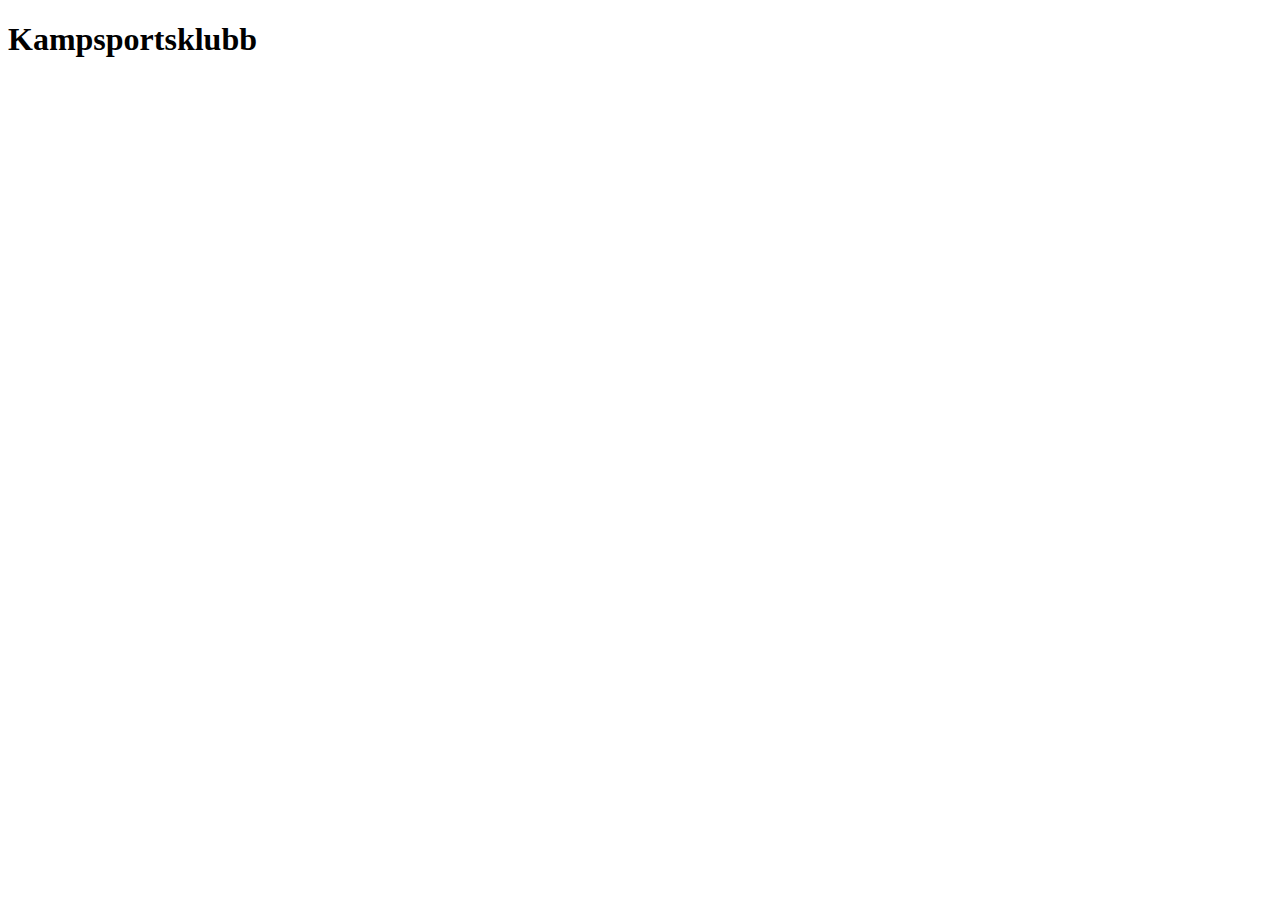
==== landing.html @ bf6c4fb3 "Lektion 1" ====
<!DOCTYPE html>
<html lang="en">
<head>
    <meta charset="UTF-8">
    <meta http-equiv="X-UA-Compatible" content="IE=edge">
    <meta name="viewport" content="width=device-width, initial-scale=1.0">
    <title>Startsida</title>
    <link rel="stylesheet" href="css/style.css">
</head>
<body>
    <header>
        <h1>Kampsportsklubb</h1>
    </header>
    
</body>
</html>
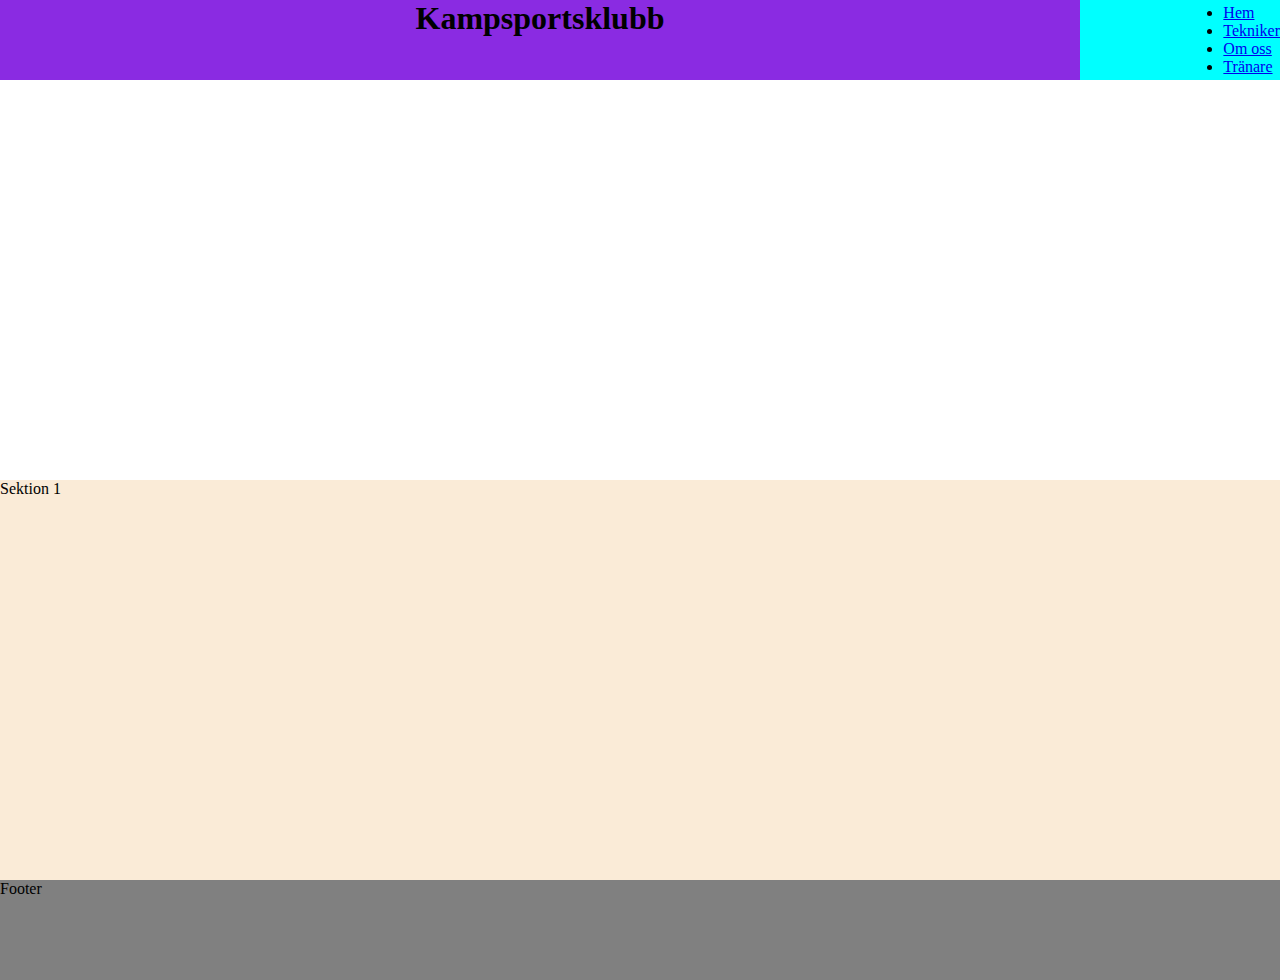
==== commit 321b7b5d: "Lektion 3" ====
--- a/landing.html
+++ b/landing.html
@@ -8,9 +8,40 @@
     <link rel="stylesheet" href="css/style.css">
 </head>
 <body>
-    <header>
-        <h1>Kampsportsklubb</h1>
-    </header>
+    <div id="grid_wrapper_landing">
+        <header>
+            <h1>Kampsportsklubb</h1>
+        </header>
     
+        <nav>
+            <ul id="nav-links">
+                <li><a href="landing.html">Hem</a></li>
+                <li><a href="tekniker.html">Tekniker</a></li>
+                <li><a href="oss.html">Om oss</a></li>
+                <li><a href="tranare.html">Tränare</a></li>
+            </ul>
+    
+            <div id="burger">
+                <div id="burger_line_1"></div>
+                <div id="burger_line_2"></div>
+                <div id="burger_line_3"></div>
+            </div>
+        </nav>
+
+        <article id="article_landing">
+            <img src="" alt="">
+        </article>
+
+        <section id="sec_1">
+            Sektion 1
+        </section>
+        
+
+        <footer>
+            Footer
+        </footer>
+        
+    </div>
+
 </body>
 </html>--- a/css/style.css
+++ b/css/style.css
@@ -0,0 +1,48 @@
+* {
+    margin: 0px;
+    padding: 0px;
+    box-sizing: border-box;
+}
+
+#grid_wrapper_landing {
+    display: grid;
+    height: 100vh;
+    grid-template-columns: minmax(200px, 1fr) 200px;
+    grid-template-rows: 80px 400px 400px 100px;
+    grid-template-areas: 
+    "he na"
+    "ar ar"
+    "s1 s1"
+    "fo fo";
+}
+
+header {
+    grid-area: he;
+    display: flex;
+    justify-content: center;
+    background-color: blueviolet;
+}
+
+nav {
+    grid-area: na;
+    display: flex;
+    height: 80px;
+    justify-content: flex-end;
+    align-items: center;
+    background-color: aqua;
+}
+
+#article_landing {
+    grid-area: ar;
+}
+
+#sec_1 {
+    grid-area: s1;
+    background-color: antiquewhite;
+}
+
+
+footer {
+    grid-area: fo;
+    background-color: gray;
+}
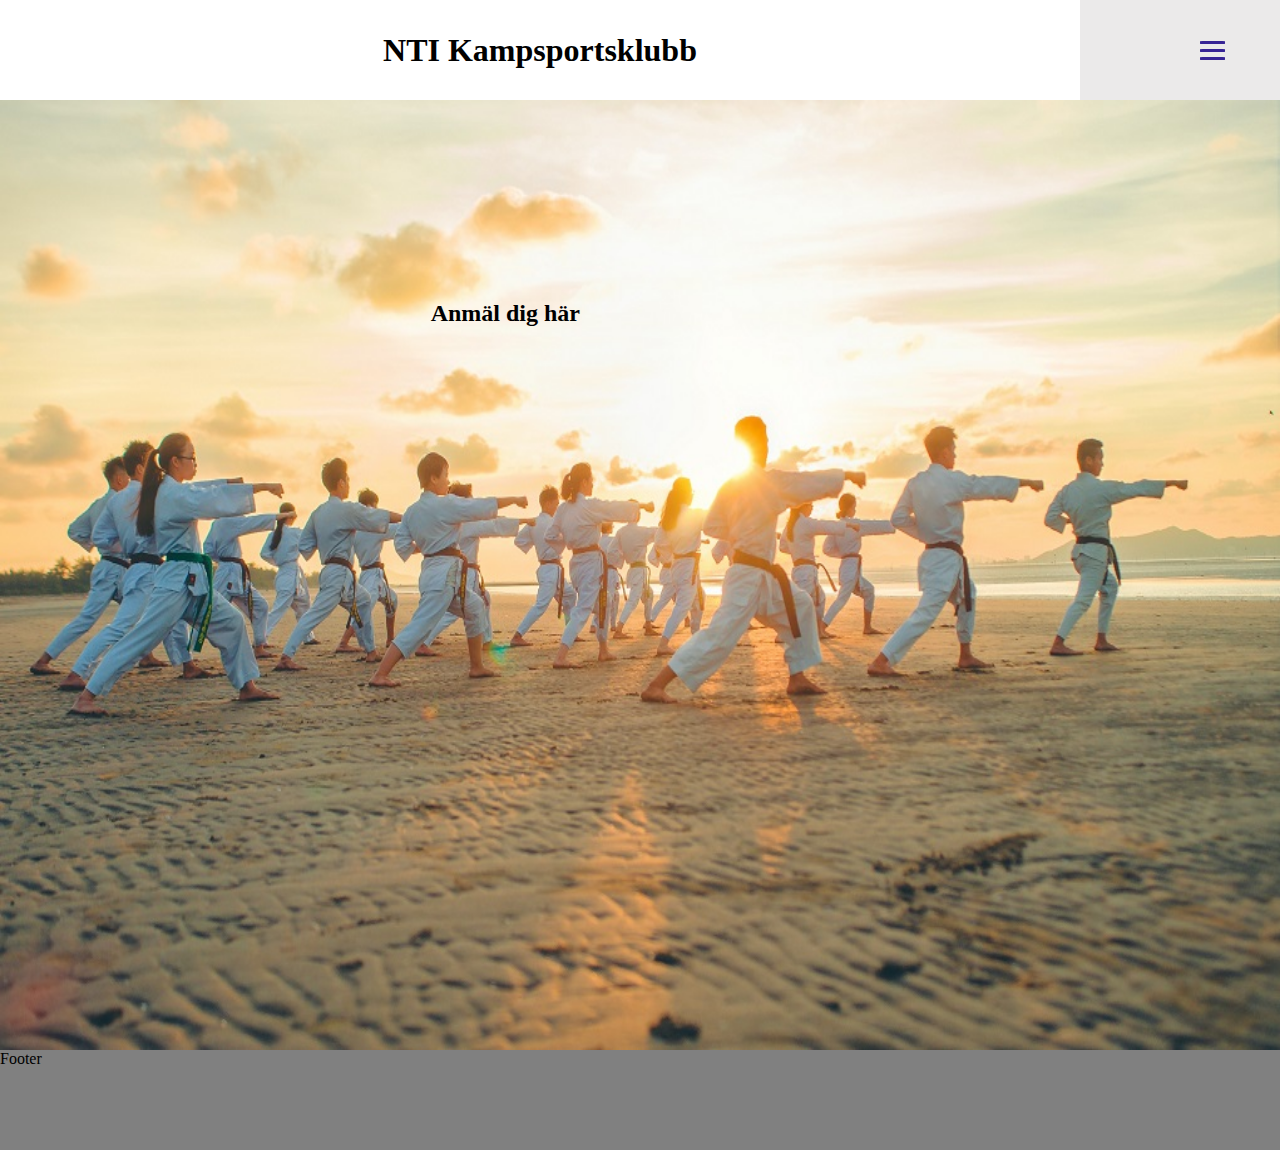
==== commit c16438df: "Lektion 4" ====
--- a/landing.html
+++ b/landing.html
@@ -10,7 +10,7 @@
 <body>
     <div id="grid_wrapper_landing">
         <header>
-            <h1>Kampsportsklubb</h1>
+            <h1>NTI Kampsportsklubb</h1>
         </header>
     
         <nav>
@@ -29,12 +29,9 @@
         </nav>
 
         <article id="article_landing">
-            <img src="" alt="">
+            <h2 id="anmal">Anmäl dig här</h2>
+            <img src="img/landing_img.jpg" alt="KAMPSPORT_BILD" id="landing_img">
         </article>
-
-        <section id="sec_1">
-            Sektion 1
-        </section>
         
 
         <footer>
@@ -43,5 +40,7 @@
         
     </div>
 
+    <script src="js/script.js"></script>
+
 </body>
 </html>--- a/css/style.css
+++ b/css/style.css
@@ -8,11 +8,10 @@
     display: grid;
     height: 100vh;
     grid-template-columns: minmax(200px, 1fr) 200px;
-    grid-template-rows: 80px 400px 400px 100px;
+    grid-template-rows: 100px 950px 100px;
     grid-template-areas: 
     "he na"
     "ar ar"
-    "s1 s1"
     "fo fo";
 }
 
@@ -20,25 +19,63 @@
     grid-area: he;
     display: flex;
     justify-content: center;
-    background-color: blueviolet;
+    align-items: center;
+    background-color: rgb(255, 255, 255);
 }
 
 nav {
     grid-area: na;
     display: flex;
-    height: 80px;
+    height: 100px;
     justify-content: flex-end;
     align-items: center;
-    background-color: aqua;
+    background-color: rgb(235, 234, 234);
+}
+
+#nav-links {
+    display: flex;
+    flex-direction: column;
+    height: 500px;
+    width: 200px;
+    background-color: rgb(235, 234, 234);
+    justify-content: space-around;
+    align-items: center;
+    position: absolute;
+    top: -500px;
+    right: 0px;
+    transition: all 0.5s;
+}
+
+#nav-links a {
+    text-decoration: none;
+    font-size: 1.25rem;
+    letter-spacing: 0.1875rem;
+    color: rgb(23, 40, 69);
+    font-family: 'Courier New', Courier, monospace;
+    font-weight: bold;
+    text-transform: uppercase;
+}
+
+#nav-links li {
+    list-style: none;
 }
 
 #article_landing {
     grid-area: ar;
+    display: flex;
 }
 
-#sec_1 {
-    grid-area: s1;
-    background-color: antiquewhite;
+#landing_img {
+    width: 100%;
+}
+
+#anmal {
+    display: flex;
+    justify-content: center;
+    align-items: center;
+    position: absolute;
+    right: 700px;
+    top: 300px;
 }
 
 
@@ -46,3 +83,33 @@
     grid-area: fo;
     background-color: gray;
 }
+
+#burger {
+    margin-right: 50px;
+    cursor: pointer;
+}
+
+#burger div {
+    width: 25px;
+    height: 3px;
+    background-color: rgb(54, 36, 149);
+    margin: 5px;
+    border-radius: 10%;
+    transition: all 0.5s;
+}
+
+.burger_menu_toggle #burger_line_2 {
+    opacity: 0;
+}
+
+.burger_menu_toggle #burger_line_1 {
+    transform: rotate(-45deg) translate(-5px, 6px);
+}
+
+.burger_menu_toggle #burger_line_3 {
+    transform: rotate(45deg) translate(-5px, -6px);
+}
+
+.nav_active {
+    transform: translateY(580px);
+}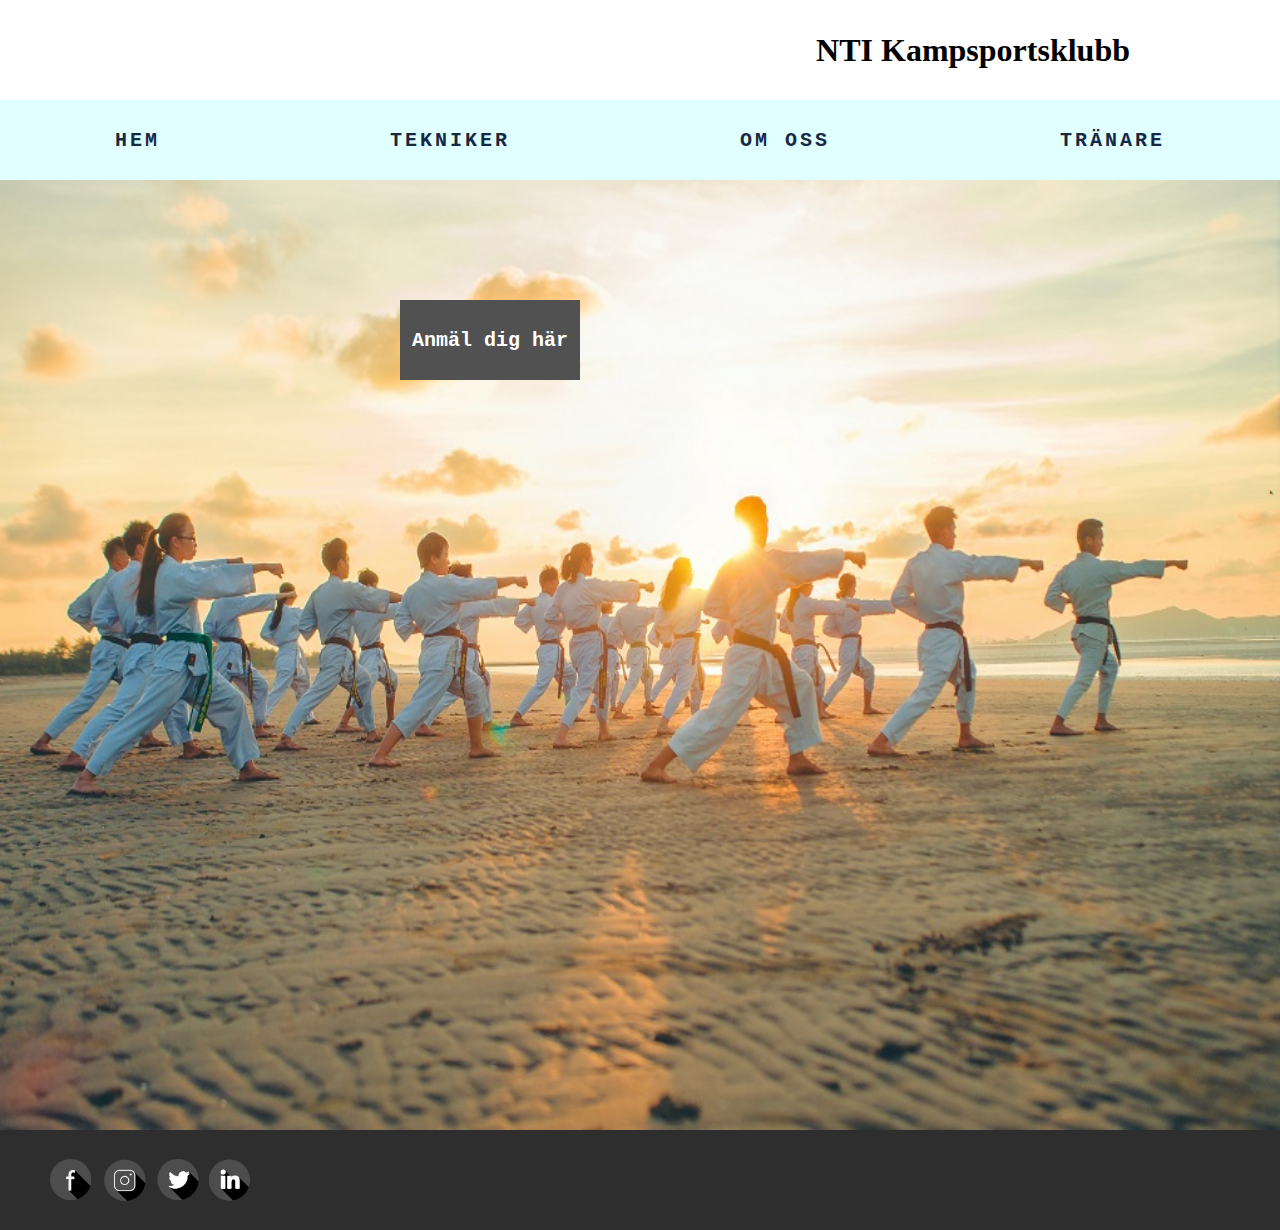
==== commit 0159cf3e: "v11" ====
--- a/landing.html
+++ b/landing.html
@@ -10,7 +10,7 @@
 <body>
     <div id="grid_wrapper_landing">
         <header>
-            <h1>NTI Kampsportsklubb</h1>
+            <h1 id="titel">NTI Kampsportsklubb</h1>
         </header>
     
         <nav>
@@ -29,13 +29,13 @@
         </nav>
 
         <article id="article_landing">
-            <h2 id="anmal">Anmäl dig här</h2>
+            <a href="oss.html" id="anmal">Anmäl dig här</a></h2>
             <img src="img/landing_img.jpg" alt="KAMPSPORT_BILD" id="landing_img">
         </article>
         
 
         <footer>
-            Footer
+            <img src="img/sociala_medier.png" alt="SOCIALA_MEDIER" id="landing_img2">
         </footer>
         
     </div>
--- a/css/style.css
+++ b/css/style.css
@@ -8,7 +8,7 @@
     display: grid;
     height: 100vh;
     grid-template-columns: minmax(200px, 1fr) 200px;
-    grid-template-rows: 100px 950px 100px;
+    grid-template-rows: 100px 350px 100px;
     grid-template-areas: 
     "he na"
     "ar ar"
@@ -23,20 +23,26 @@
     background-color: rgb(255, 255, 255);
 }
 
+#titel {
+    font-size: 1.25rem;
+    position: absolute;
+    right: 150px;
+}
+
 nav {
     grid-area: na;
     display: flex;
-    height: 100px;
+    height: 80px;
     justify-content: flex-end;
     align-items: center;
-    background-color: rgb(235, 234, 234);
+    background-color: rgb(255, 255, 255);
 }
 
 #nav-links {
     display: flex;
     flex-direction: column;
     height: 500px;
-    width: 200px;
+    width: 150px;
     background-color: rgb(235, 234, 234);
     justify-content: space-around;
     align-items: center;
@@ -48,7 +54,7 @@
 
 #nav-links a {
     text-decoration: none;
-    font-size: 1.25rem;
+    font-size: 1rem;
     letter-spacing: 0.1875rem;
     color: rgb(23, 40, 69);
     font-family: 'Courier New', Courier, monospace;
@@ -74,23 +80,32 @@
     justify-content: center;
     align-items: center;
     position: absolute;
-    right: 700px;
-    top: 300px;
+    right: 170px;
+    top: 200px;
+    border: 2px rgb(81, 81, 81);
+    background-color: rgb(81, 81, 81);
+    color: rgb(255, 255, 255);
+    text-decoration: none;
+    height: 40px;
+    width: 110px;
+    font-size: 10px;
+    font-family: 'Courier New', Courier, monospace;
+    font-weight: bold;
 }
 
 
 footer {
     grid-area: fo;
-    background-color: gray;
+    background-color: rgb(47, 46, 46);
 }
 
 #burger {
-    margin-right: 50px;
+    margin-right: 10px;
     cursor: pointer;
 }
 
 #burger div {
-    width: 25px;
+    width: 20px;
     height: 3px;
     background-color: rgb(54, 36, 149);
     margin: 5px;
@@ -112,4 +127,144 @@
 
 .nav_active {
     transform: translateY(580px);
+}
+
+#landing_img2 {
+    height: 100px;
+    position: absolute;
+    left: 50px;
+}
+
+
+/* Tranare */
+#grid_wrapper_tranare {
+    display: grid;
+    height: 100vh;
+    grid-template-columns: minmax(200px, 1fr) 200px;
+    grid-template-rows: 100px 350px 100px;
+    grid-template-areas: 
+    "he na"
+    "ar ar"
+    "fo fo";
+}
+
+/* Om oss */
+#grid_wrapper_omoss {
+    display: grid;
+    height: 100vh;
+    grid-template-columns: minmax(200px, 1fr) 200px;
+    grid-template-rows: 100px 350px 100px;
+    grid-template-areas: 
+    "he na"
+    "s1 s1"
+    "fo fo";
+}
+
+#sec_1_om {
+    grid-area: s1;
+}
+
+/* Tekniker */
+#grid_wrapper_teknik {
+    display: grid;
+    height: 100vh;
+    grid-template-columns: minmax(200px, 1fr) 200px;
+    grid-template-rows: 100px 350px 100px;
+    grid-template-areas: 
+    "he na"
+    "ar ar"
+    "fo fo";
+}
+
+
+@media screen and (min-width: 800px) {
+    #burger {
+        display: none;
+        margin-right: 50px;
+    }
+    
+    #burger div {
+        width: 25px;
+    }
+
+    .nav_active {
+        transform: translateY(0px);
+    }
+
+    nav {
+        background-color: rgb(255, 255, 255);
+    }
+
+    #nav-links {
+        flex-direction: row;
+        height: 80px;
+        width: 100%;
+        background-color: lightcyan;
+        position: absolute;
+        top: 100px;
+        right: 0px;
+        transition: all 3s;
+    }
+
+    #nav-links a {
+        font-size: 1.25rem;
+    }
+
+    #grid_wrapper_landing {
+        grid-template-columns: 1fr 1fr;
+        grid-template-rows: 100px 80px 950px 100px;
+        grid-template-areas: 
+        "he he"
+        "na na"
+        "ar ar"
+        "fo fo";
+    }
+    
+    #landing_img {
+        width: 100%;
+    }
+
+    #anmal {
+        position: absolute;
+        right: 700px;
+        top: 300px;
+        height: 80px;
+        width: 180px;
+        font-size: 20px;
+    }
+
+    #titel {
+        font-size: 2rem;
+    }
+
+    /* Tranare */
+    #grid_wrapper_tranare {
+        grid-template-columns: 1fr 1fr;
+        grid-template-rows: 100px 80px 100px;
+        grid-template-areas: 
+        "he he"
+        "na na"
+        "fo fo";
+    }
+
+    /* Om oss */
+    #grid_wrapper_omoss {
+        grid-template-columns: 1fr 1fr;
+        grid-template-rows: 100px 80px 100px;
+        grid-template-areas: 
+        "he he"
+        "na na"
+        "fo fo";
+    }
+
+    /* Tekniker */
+    #grid_wrapper_teknik {
+        grid-template-columns: 1fr 1fr;
+        grid-template-rows: 100px 80px 100px;
+        grid-template-areas: 
+        "he he"
+        "na na"
+        "fo fo";
+    }
+    
 }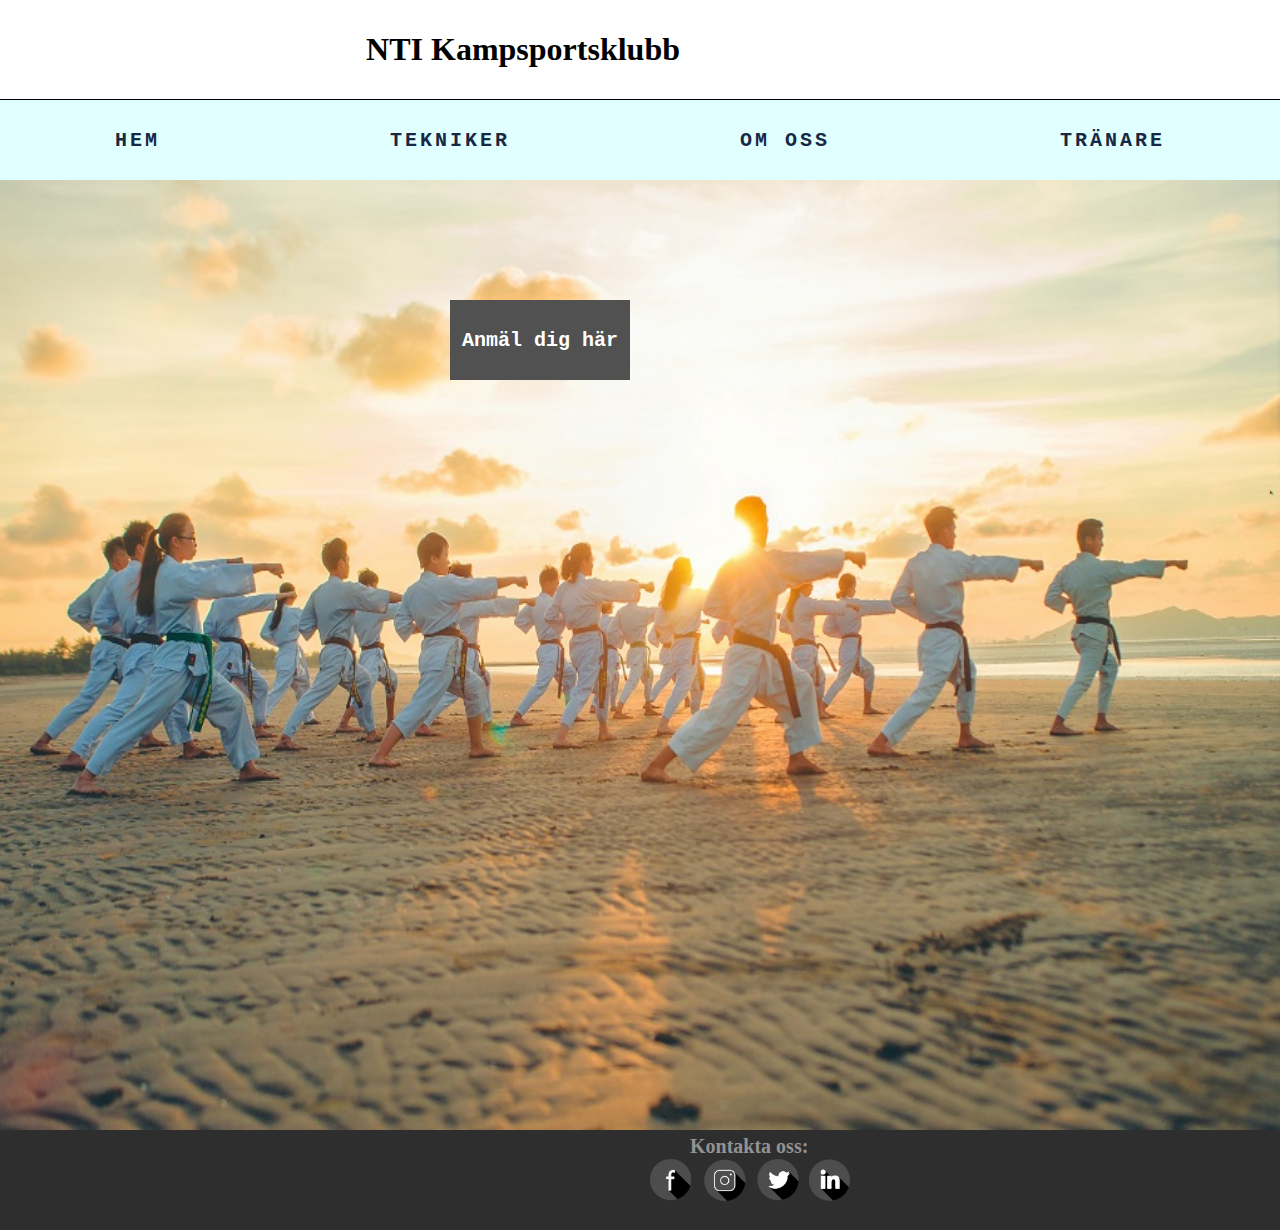
==== commit dbef771f: "Vecka 12" ====
--- a/landing.html
+++ b/landing.html
@@ -35,6 +35,7 @@
         
 
         <footer>
+            <h2 id="kontakt">Kontakta oss:</h2>
             <img src="img/sociala_medier.png" alt="SOCIALA_MEDIER" id="landing_img2">
         </footer>
         
--- a/css/style.css
+++ b/css/style.css
@@ -8,7 +8,7 @@
     display: grid;
     height: 100vh;
     grid-template-columns: minmax(200px, 1fr) 200px;
-    grid-template-rows: 100px 350px 100px;
+    grid-template-rows: 100px 390px 222px;
     grid-template-areas: 
     "he na"
     "ar ar"
@@ -21,6 +21,7 @@
     justify-content: center;
     align-items: center;
     background-color: rgb(255, 255, 255);
+    border-bottom: 1px solid black;
 }
 
 #titel {
@@ -32,10 +33,10 @@
 nav {
     grid-area: na;
     display: flex;
-    height: 80px;
     justify-content: flex-end;
     align-items: center;
     background-color: rgb(255, 255, 255);
+    border-bottom: 1px solid black;
 }
 
 #nav-links {
@@ -80,7 +81,7 @@
     justify-content: center;
     align-items: center;
     position: absolute;
-    right: 170px;
+    right: 200px;
     top: 200px;
     border: 2px rgb(81, 81, 81);
     background-color: rgb(81, 81, 81);
@@ -88,7 +89,7 @@
     text-decoration: none;
     height: 40px;
     width: 110px;
-    font-size: 10px;
+    font-size: 12px;
     font-family: 'Courier New', Courier, monospace;
     font-weight: bold;
 }
@@ -97,6 +98,16 @@
 footer {
     grid-area: fo;
     background-color: rgb(47, 46, 46);
+}
+
+#kontakt {
+    /* position: absolute;
+    left: 150px; */
+    display: flex;
+    justify-content: center;
+    bottom: 1px;
+    font-size: 1.25rem;
+    color: rgb(146, 146, 146);
 }
 
 #burger {
@@ -126,13 +137,13 @@
 }
 
 .nav_active {
-    transform: translateY(580px);
+    transform: translateY(600px);
 }
 
 #landing_img2 {
     height: 100px;
     position: absolute;
-    left: 50px;
+    left: 150px;
 }
 
 
@@ -153,15 +164,86 @@
     display: grid;
     height: 100vh;
     grid-template-columns: minmax(200px, 1fr) 200px;
-    grid-template-rows: 100px 350px 100px;
+    grid-template-rows: 100px 0px 300px 100px 300px 250px 100px 400px 162px;
     grid-template-areas: 
     "he na"
+    "ot ot"
     "s1 s1"
+    "lt lt"
+    "ar2 ar2"
+    "lt2 lt2"
+    "ht ht"
+    "s2 s2"
     "fo fo";
 }
 
 #sec_1_om {
+    display: flex;
     grid-area: s1;
+    flex-direction: column;
+    align-items: center;
+    background-color: rgb(204, 223, 223);
+}
+
+#om_anmal_text {
+    font-size: 1.1rem;
+    display: flex;
+    justify-content: center;
+    grid-area: ot;
+    align-items: center;
+    margin: 20px;
+}
+
+button {
+    width: 100px;
+    height: 30px;
+}
+
+#ar_om {
+    grid-area: ar2;
+    
+}
+
+#lokal_img {
+    width: 90%;
+    position: absolute;
+    left: 30px;
+    border: 2px solid black;
+    border-radius: 10px;
+}
+
+#lokal_text {
+    display: flex;
+    justify-content: center;
+    grid-area: lt;
+    margin: 20px;
+}
+
+#lokal_text2 {
+    position: absolute;
+    top: 900px;
+    grid-area: lt2;
+    padding: 30px;
+    margin: 10px;
+}
+
+#sec_2_om {
+    grid-area: s2;
+}
+
+#hitta_img {
+    width: 75%;
+    position: absolute;
+    left: 70px;
+    border: 1px solid black;
+    border-radius: 5px;
+}
+
+#hitta_text {
+    grid-area: ht;
+    display: flex;
+    justify-content: center;
+    margin: 30px;
 }
 
 /* Tekniker */
@@ -177,7 +259,7 @@
 }
 
 
-@media screen and (min-width: 800px) {
+@media screen and (min-width: 600px) {
     #burger {
         display: none;
         margin-right: 50px;
@@ -219,14 +301,24 @@
         "ar ar"
         "fo fo";
     }
+
+    #kontakt {
+        position: absolute;
+        top: 1135px;
+        left: 690px;
+    }
     
     #landing_img {
         width: 100%;
     }
 
+    #landing_img2 {
+        left: 650px;
+    }
+
     #anmal {
         position: absolute;
-        right: 700px;
+        right: 650px;
         top: 300px;
         height: 80px;
         width: 180px;
@@ -235,6 +327,8 @@
 
     #titel {
         font-size: 2rem;
+        position: absolute;
+        right: 600px;
     }
 
     /* Tranare */
@@ -250,21 +344,37 @@
     /* Om oss */
     #grid_wrapper_omoss {
         grid-template-columns: 1fr 1fr;
-        grid-template-rows: 100px 80px 100px;
+        grid-template-rows: 100px 80px 300px 100px 300px 250px 100px 400px 100px;
         grid-template-areas: 
-        "he he"
-        "na na"
+        "he na"
+        "ot ot"
+        "s1 s1"
+        "lt lt"
+        "ar2 ar2"
+        "lt2 lt2"
+        "ht ht"
+        "s2 s2"
         "fo fo";
     }
 
-    /* Tekniker */
-    #grid_wrapper_teknik {
-        grid-template-columns: 1fr 1fr;
-        grid-template-rows: 100px 80px 100px;
-        grid-template-areas: 
-        "he he"
-        "na na"
-        "fo fo";
-    }
-    
-}+    #hitta_img {
+        width: 25%;
+        position: absolute;
+        left: 70px;
+        border: 1px solid black;
+        border-radius: 5px;
+    }
+
+        /* Tekniker */
+        #grid_wrapper_teknik {
+            grid-template-columns: 1fr 1fr;
+            grid-template-rows: 100px 80px 100px;
+            grid-template-areas: 
+            "he he"
+            "na na"
+            "fo fo";
+        }
+
+    }
+
+    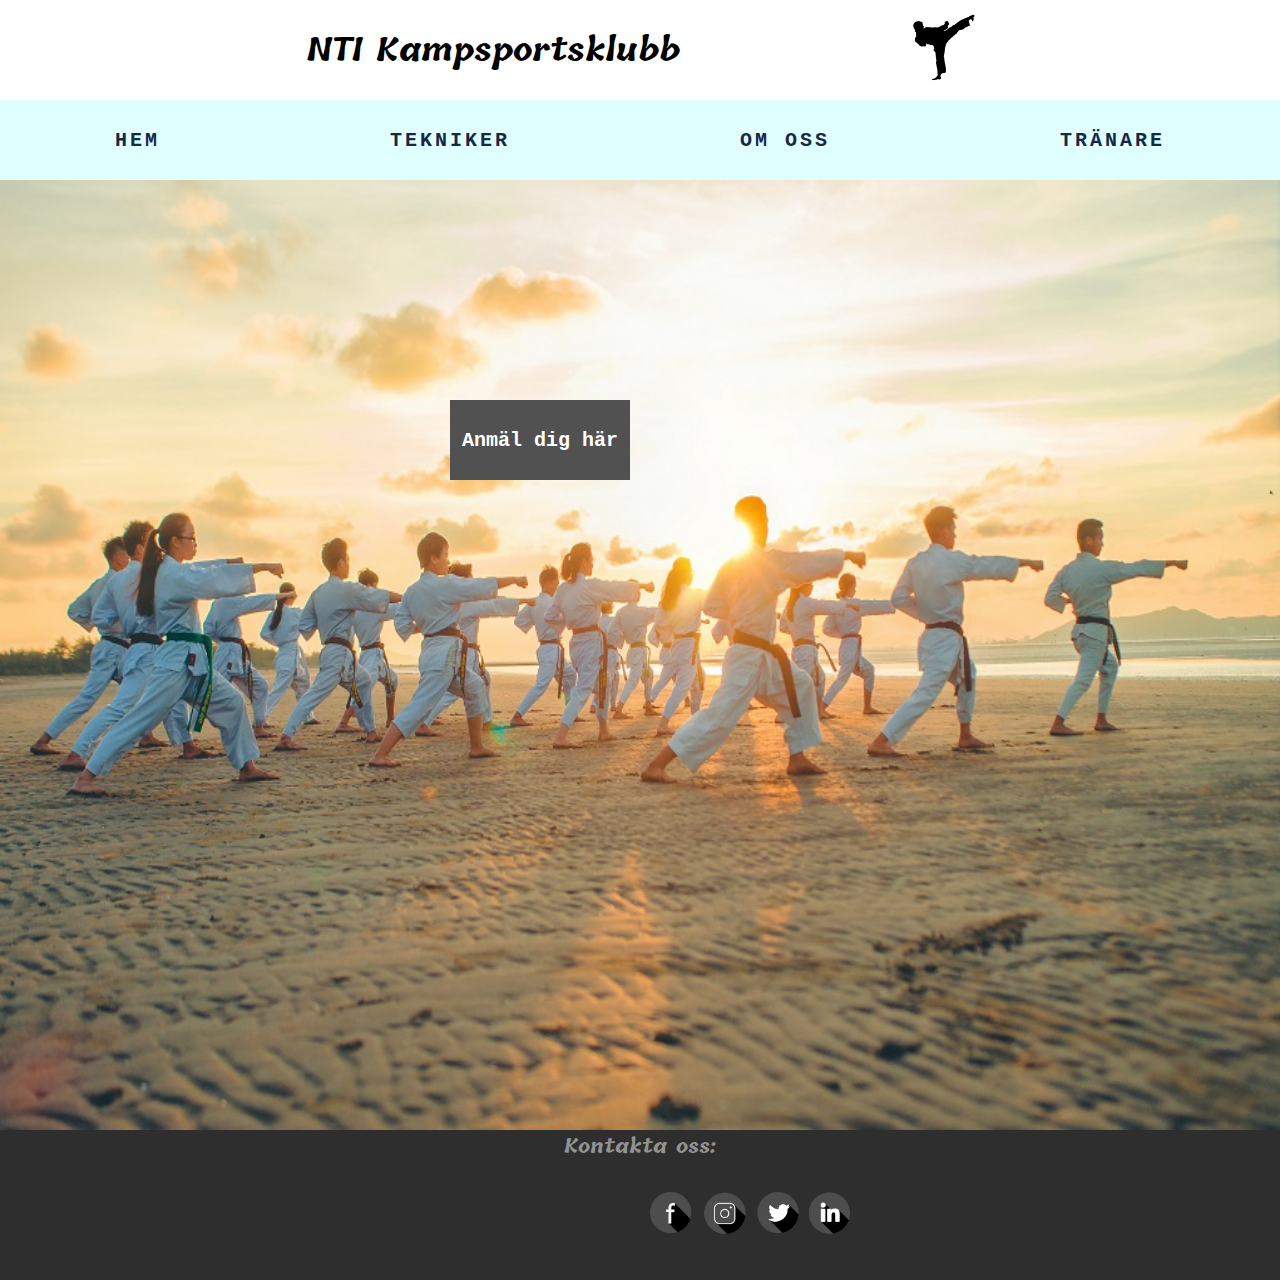
==== commit 6bac3d37: "v13 sista push" ====
--- a/landing.html
+++ b/landing.html
@@ -11,6 +11,7 @@
     <div id="grid_wrapper_landing">
         <header>
             <h1 id="titel">NTI Kampsportsklubb</h1>
+            <img src="img/loggan.png" alt="KLUBB_LOGGA" id="logga">
         </header>
     
         <nav>
@@ -29,7 +30,7 @@
         </nav>
 
         <article id="article_landing">
-            <a href="oss.html" id="anmal">Anmäl dig här</a></h2>
+            <a href="oss.html" id="anmal">Anmäl dig här</a>
             <img src="img/landing_img.jpg" alt="KAMPSPORT_BILD" id="landing_img">
         </article>
         
--- a/css/style.css
+++ b/css/style.css
@@ -1,3 +1,4 @@
+@import url('https://fonts.googleapis.com/css2?family=Tillana:wght@500&display=swap');
 * {
     margin: 0px;
     padding: 0px;
@@ -8,26 +9,33 @@
     display: grid;
     height: 100vh;
     grid-template-columns: minmax(200px, 1fr) 200px;
-    grid-template-rows: 100px 390px 222px;
+    grid-template-rows: 100px 350px 180px;
     grid-template-areas: 
     "he na"
     "ar ar"
     "fo fo";
 }
 
+#logga {
+    width: 50%;
+    position: absolute;
+    right: 30px;
+    z-index: 2;
+}
+
 header {
     grid-area: he;
     display: flex;
     justify-content: center;
     align-items: center;
     background-color: rgb(255, 255, 255);
-    border-bottom: 1px solid black;
 }
 
 #titel {
     font-size: 1.25rem;
     position: absolute;
-    right: 150px;
+    right: 180px;
+    font-family: 'Tillana', cursive;
 }
 
 nav {
@@ -35,8 +43,11 @@
     display: flex;
     justify-content: flex-end;
     align-items: center;
-    background-color: rgb(255, 255, 255);
-    border-bottom: 1px solid black;
+    background-color: rgb(235, 234, 234);
+    z-index: 1;
+    width: 150px;
+    position: relative;
+    left: 50px;
 }
 
 #nav-links {
@@ -81,8 +92,8 @@
     justify-content: center;
     align-items: center;
     position: absolute;
-    right: 200px;
-    top: 200px;
+    right: 170px;
+    top: 350px;
     border: 2px rgb(81, 81, 81);
     background-color: rgb(81, 81, 81);
     color: rgb(255, 255, 255);
@@ -101,13 +112,12 @@
 }
 
 #kontakt {
-    /* position: absolute;
-    left: 150px; */
     display: flex;
     justify-content: center;
     bottom: 1px;
     font-size: 1.25rem;
     color: rgb(146, 146, 146);
+    font-family: 'Tillana', cursive;
 }
 
 #burger {
@@ -152,19 +162,125 @@
     display: grid;
     height: 100vh;
     grid-template-columns: minmax(200px, 1fr) 200px;
-    grid-template-rows: 100px 350px 100px;
+    grid-template-rows: 100px 1500px 180px;
     grid-template-areas: 
     "he na"
-    "ar ar"
+    "str str"
     "fo fo";
 }
+
+.text_tran {
+    position: relative;
+    left: 10px;
+    margin: 10px;
+    color: white;
+    padding: 15px;
+    font-weight: bold;
+    font-size: 0.8rem;
+}
+
+#text_tran2 {
+    position: relative;
+    left: 10px;
+    margin: 10px;
+    color: white;
+    font-weight: bold;
+    font-size: 0.75rem;
+}
+
+#text_tran3 {
+    position: relative;
+    left: 10px;
+    margin: 10px;
+    color: white;
+    font-weight: bold;
+    font-size: 0.75rem;
+}
+
+#text_tran4 {
+    position: relative;
+    left: 10px;
+    margin: 10px;
+    color: white;
+    font-weight: bold;
+    font-size: 0.75rem;
+}
+
+.tran_rubrik {
+    position: absolute;
+    top: 210px;
+    left: 50px;
+    color: white;
+    font-family: 'Tillana', cursive;
+}
+
+
+#tran1 {
+    border: 2px solid black;
+    display: flex;
+    justify-content: center;
+    flex-direction: row;
+    height: 250px;
+    width: 450px;
+    position: absolute;
+    top: 110px;
+    background-color: rgb(87, 87, 87);
+}
+
+#tran2 {
+    border: 2px solid black;
+    position: absolute;
+    display: flex;
+    justify-content: center;
+    flex-direction: row;
+    height: 250px;
+    width: 450px;
+    top: 500px;
+    background-color: rgb(87, 87, 87);
+}
+
+#tran3 {
+    border: 2px solid black;
+    position: absolute;
+    top: 900px;
+    display: flex;
+    justify-content: center;
+    flex-direction: row;
+    height: 250px;
+    width: 450px;
+    background-color: rgb(87, 87, 87);
+}
+
+#tran4 {
+    border: 2px solid black;
+    position: absolute;
+    top: 1300px;
+    display: flex;
+    justify-content: center;
+    flex-direction: row;
+    height: 250px;
+    width: 450px;
+    background-color: rgb(87, 87, 87);
+}
+
+.img_tran {
+    width: 60%;
+    height: 80%;
+    border-radius: 15px;
+}
+
+#sec_tr_1 {
+    grid-area: str;
+}
+
+
 
 /* Om oss */
 #grid_wrapper_omoss {
     display: grid;
     height: 100vh;
     grid-template-columns: minmax(200px, 1fr) 200px;
-    grid-template-rows: 100px 0px 300px 100px 300px 250px 100px 400px 162px;
+    grid-template-rows: 100px 0px 300px 100px 300px 250px 500px 550px 100px 400px 180px;
     grid-template-areas: 
     "he na"
     "ot ot"
@@ -172,17 +288,23 @@
     "lt lt"
     "ar2 ar2"
     "lt2 lt2"
+    "lb lb"
+    "lb2 lb2"
     "ht ht"
     "s2 s2"
     "fo fo";
 }
 
+.anmal_text_2 {
+    font-family: 'Courier New', Courier, monospace;
+}
+
 #sec_1_om {
     display: flex;
     grid-area: s1;
     flex-direction: column;
     align-items: center;
-    background-color: rgb(204, 223, 223);
+    background-color: rgb(223, 204, 212);
 }
 
 #om_anmal_text {
@@ -192,11 +314,14 @@
     grid-area: ot;
     align-items: center;
     margin: 20px;
+    font-family: 'Tillana', cursive;
 }
 
 button {
     width: 100px;
     height: 30px;
+    font-size: 0.75rem;
+    font-family: 'Tillana', cursive;
 }
 
 #ar_om {
@@ -212,19 +337,42 @@
     border-radius: 10px;
 }
 
+#lokal_img2 {
+    width: 70%;
+    position: absolute;
+    left: 65px;
+    top: 1100px;
+    border: 2px solid black;
+    border-radius: 10px;
+    grid-area: lb;
+}
+
+#lokal_img3 {
+    width: 70%;
+    position: absolute;
+    left: 65px;
+    top: 1700px;
+    border: 2px solid black;
+    border-radius: 10px;
+    grid-area: lb2;
+}
+
 #lokal_text {
     display: flex;
     justify-content: center;
     grid-area: lt;
     margin: 20px;
+    font-family: 'Tillana', cursive;
 }
 
 #lokal_text2 {
     position: absolute;
-    top: 900px;
+    top: 860px;
     grid-area: lt2;
-    padding: 30px;
-    margin: 10px;
+    padding: 10px;
+    margin: 20px;
+    /* font-family: 'Courier New', Courier, monospace; */
+    font-size: 0.8rem;
 }
 
 #sec_2_om {
@@ -244,6 +392,7 @@
     display: flex;
     justify-content: center;
     margin: 30px;
+    font-family: 'Tillana', cursive;
 }
 
 /* Tekniker */
@@ -251,13 +400,58 @@
     display: grid;
     height: 100vh;
     grid-template-columns: minmax(200px, 1fr) 200px;
-    grid-template-rows: 100px 350px 100px;
+    grid-template-rows: 100px 1500px 180px;
     grid-template-areas: 
     "he na"
-    "ar ar"
+    "se_ar se_ar"
     "fo fo";
 }
 
+.tek_img1 {
+    width: 60%;
+    border-radius: 200px;
+}
+
+#tek_img2 {
+    width: 52%;
+    border-radius: 200px;
+}
+
+#sec_ar {
+    grid-area: se_ar;
+}
+
+#tek_ar_1 {
+    position: absolute;
+    top: 100px;
+}
+
+#tek_ar_4 {
+    position: absolute;
+    top: 1200px;
+}
+
+
+#tek_ar_3 {
+    position: absolute;
+    top: 830px;
+}
+
+#tek_ar_2 {
+    position: absolute;
+    top: 450px;
+}
+
+.tek_rubrik {
+    display: flex;
+    justify-content: center;
+    font-family: 'Tillana', cursive;
+}
+
+.tek_text {
+    margin: 20px;
+    padding: 12px;
+}
 
 @media screen and (min-width: 600px) {
     #burger {
@@ -275,6 +469,9 @@
 
     nav {
         background-color: rgb(255, 255, 255);
+        width: 100%;
+        position: absolute;
+        left: 0;
     }
 
     #nav-links {
@@ -292,20 +489,28 @@
         font-size: 1.25rem;
     }
 
+    #logga {
+        width: 15%;
+        position: absolute;
+        left: 840px;
+    }
+
+    
+
+
     #grid_wrapper_landing {
         grid-template-columns: 1fr 1fr;
-        grid-template-rows: 100px 80px 950px 100px;
+        grid-template-rows: 100px 80px 950px 0px 150px;
         grid-template-areas: 
         "he he"
         "na na"
         "ar ar"
+        "ko ko"
         "fo fo";
     }
 
     #kontakt {
-        position: absolute;
-        top: 1135px;
-        left: 690px;
+        grid-area: ko;
     }
     
     #landing_img {
@@ -319,7 +524,7 @@
     #anmal {
         position: absolute;
         right: 650px;
-        top: 300px;
+        top: 400px;
         height: 80px;
         width: 180px;
         font-size: 20px;
@@ -334,17 +539,145 @@
     /* Tranare */
     #grid_wrapper_tranare {
         grid-template-columns: 1fr 1fr;
-        grid-template-rows: 100px 80px 100px;
+        grid-template-rows: 100px 1000px 162px;
         grid-template-areas: 
         "he he"
-        "na na"
+        "str str"
         "fo fo";
+    }
+
+
+    .text_tran {
+        position: relative;
+        left: 10px;
+        top: 10px;
+        margin-top: 10px;
+        color: rgb(0, 0, 0);
+        font-size: 0.85rem;
+    }
+    
+    #text_tran2 {
+        position: relative;
+        left: 10px;
+        margin: 10px;
+        top: 10px;
+        color: rgb(0, 0, 0);
+    }
+    
+    #text_tran3 {
+        position: relative;
+        left: 10px;
+        margin: 10px;
+        top: 10px;
+        color: rgb(0, 0, 0);
+    }
+    
+    #text_tran4 {
+        position: relative;
+        left: 10px;
+        margin: 10px;
+        top: 10px;
+        color: rgb(0, 0, 0);
+    }
+    
+    .tran_rubrik {
+        position: absolute;
+        top: 190px;
+        left: 200px;
+        color: rgb(0, 0, 0);
+    }
+    
+    
+    #tran1 {
+        border: 3px solid black;
+        display: flex;
+        align-items: center;
+        flex-direction: column;
+        height: 300px;
+        width: 500px;
+        position: absolute;
+        top: 270px;
+        left: 200px;
+        border-radius: 10px;
+        background-color: white;
+    }
+    
+    #tran2 {
+        border-radius: 10px;
+        border: 3px solid black;
+        position: absolute;
+        display: flex;
+        align-items: center;
+        flex-direction: column;
+        height: 300px;
+        width: 500px;
+        left: 800px;
+        top: 270px;
+        background-color: white;
+    }
+    
+    #tran3 {
+        border: 3px solid black;
+        border-radius: 10px;
+        position: absolute;
+        top: 700px;
+        left: 200px;
+        display: flex;
+        align-items: center;
+        flex-direction: column;
+        height: 300px;
+        width: 500px;
+        background-color: white;
+    }
+    
+    #tran4 {
+        border: 3px solid black;
+        border-radius: 10px;
+        position: absolute;
+        top: 700px;
+        left: 800px;
+        display: flex;
+        align-items: center;
+        flex-direction: column;
+        height: 300px;
+        width: 500px;
+        background-color: white;
+    }
+
+    #sec_tr_1 {
+        grid-area: str;
+        background: url(/img/background_tran.jpg);
+        background-size: 100%;
+    }
+    
+    .img_tran {
+        width: 35%;
+        height: 60%;
+        border-radius: 15px;
+    }
+    
+    #img_tran2 {
+        width: 40%;
+        height: 70%;
+        border-radius: 15px;
+    }
+    
+    #img_tran3 {
+        width: 40%;
+        height: 70%;
+        border-radius: 15px;
+    }
+    
+    #img_tran4 {
+        width: 40%;
+        height: 70%;
+        border-radius: 15px;
     }
 
     /* Om oss */
     #grid_wrapper_omoss {
         grid-template-columns: 1fr 1fr;
-        grid-template-rows: 100px 80px 300px 100px 300px 250px 100px 400px 100px;
+        grid-template-rows: 100px 80px 300px 100px 300px 250px 100px 400px 162px;
         grid-template-areas: 
         "he na"
         "ot ot"
@@ -358,22 +691,123 @@
     }
 
     #hitta_img {
+        width: 50%;
+        height: 50%;
+        position: absolute;
+        left: 400px;
+        top: 1200px;
+    }
+
+    #lokal_img {
+        width: 30%;
+        position: absolute;
+        left: 550px;
+    }
+
+    #lokal_text2 {
+        position: absolute;
+        top: 950px;
+        padding: 50px;
+        margin: 10px;
+        font-size: 0.9rem;
+    }
+
+    #lokal_text {
+        font-size: 2rem;
+    }
+
+    #hitta_text {
+        font-size: 2rem;
+        position: absolute;
+        top: 1100px;
+        left: 700px;
+    }
+
+    #sec_1_om {
+        background-color: rgb(147, 223, 223,.5);
+        border-bottom: 2px solid black;
+    }
+
+    #lokal_img2 {
+        width: 14%;
+        position: absolute;
+        left: 1100px;
+        top: 650px;
+        border: 2px solid black;
+        border-radius: 10px;
+    }
+    
+    #lokal_img3 {
         width: 25%;
         position: absolute;
         left: 70px;
-        border: 1px solid black;
-        border-radius: 5px;
+        top: 667px;
+        border: 2px solid black;
+        border-radius: 10px;
     }
 
         /* Tekniker */
         #grid_wrapper_teknik {
             grid-template-columns: 1fr 1fr;
-            grid-template-rows: 100px 80px 100px;
+            grid-template-rows: 100px 1400px 162px;
             grid-template-areas: 
             "he he"
-            "na na"
+            "se_ar se_ar"
             "fo fo";
         }
+        
+        .tek_img1 {
+            width: 50%;
+            border-radius: 200px;
+        }
+
+        #sec_ar {
+            grid-area: se_ar;
+        }
+
+        #tek_ar_4 {
+            position: absolute;
+            top: 1100px;
+            left: 550px;
+        }
+
+        #tek_ar_3 {
+            position: absolute;
+            top: 700px;
+            left: 150px;
+        }
+
+        #tek_ar_2 {
+            position: absolute;
+            top: 700px;
+            left: 900px;
+        }
+
+        #tek_ar_1 {
+            position: absolute;
+            top: 290px;
+            left: 500px;
+            display: flex;
+            justify-content: end;
+            flex-direction: column;
+        }
+
+        #tek_img2 {
+            width: 60%;
+            border-radius: 200px;
+        }
+
+        .tek_rubrik {
+            display: flex;
+            justify-content: center;
+            font-family: 'Tillana', cursive;
+        }
+
+        .tek_text {
+            margin: 20px;
+            padding: 12px;
+            width: 500px;
+        }
 
     }
 
